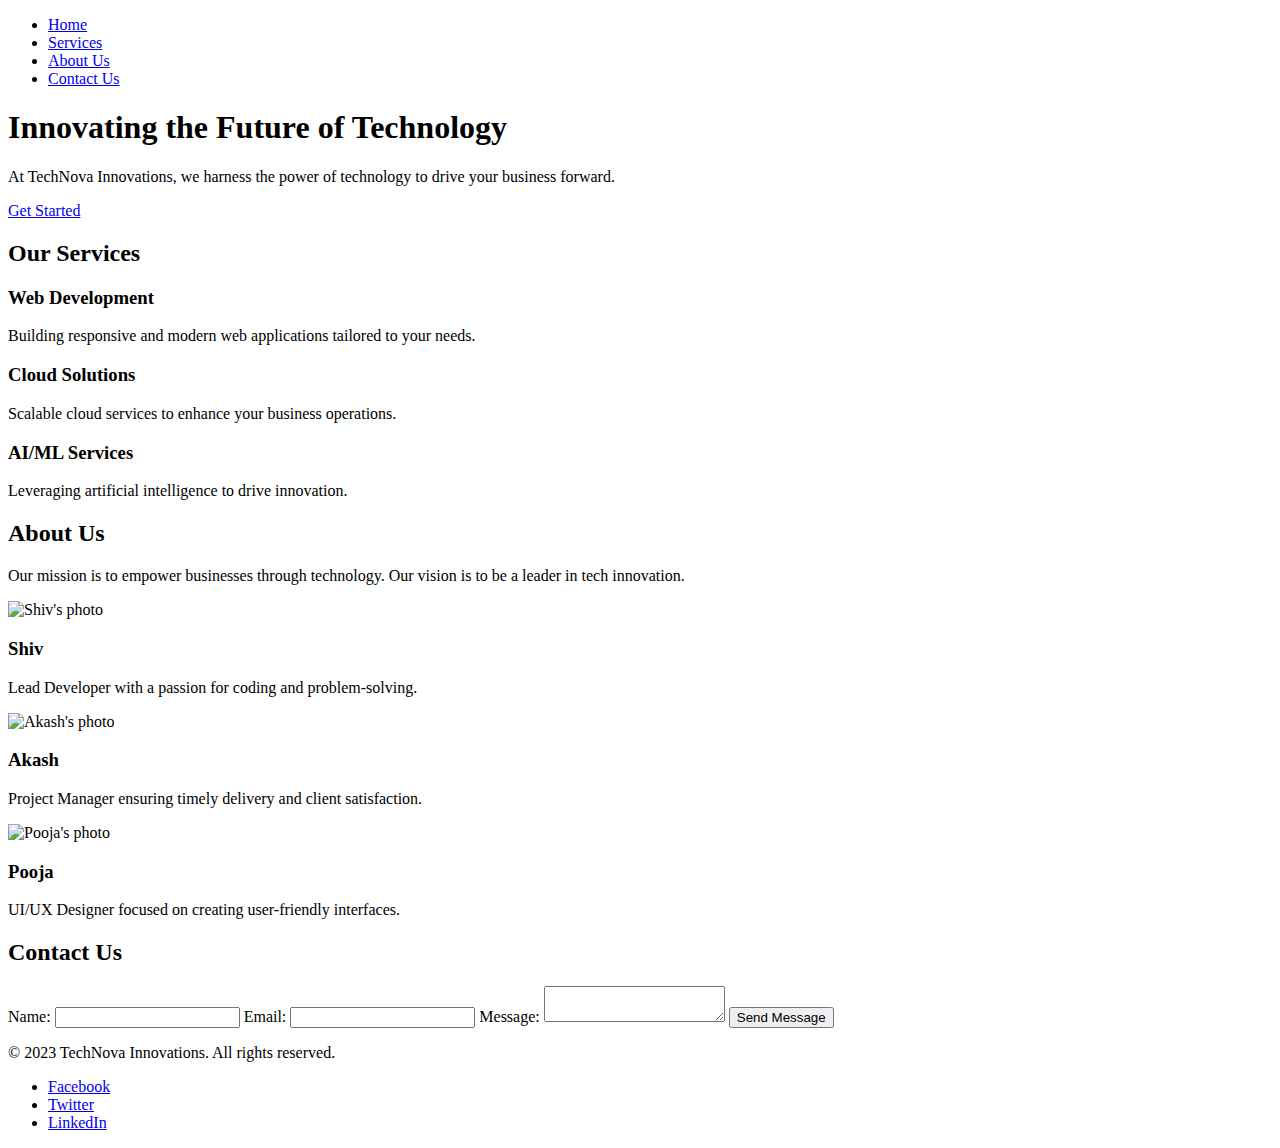
==== index.html @ a2205044 "Add files via upload" ====
<!DOCTYPE html>
<html lang="en">
<head>
    <meta charset="UTF-8">
    <meta name="viewport" content="width=device-width, initial-scale=1.0">
    <meta name="description" content="TechNova Innovations - Innovating the Future of Technology">
    <link rel="stylesheet" href="styles.css">
    <title>TechNova Innovations</title>
</head>
<body>
    <header>
        <nav>
            <ul>
                <li><a href="#home">Home</a></li>
                <li><a href="#services">Services</a></li>
                <li><a href="#about">About Us</a></li>
                <li><a href="#contact">Contact Us</a></li>
            </ul>
        </nav>
    </header>
    
    <section id="home" class="hero">
        <h1>Innovating the Future of Technology</h1>
        <p>At TechNova Innovations, we harness the power of technology to drive your business forward.</p>
        <a href="#services" class="cta-button">Get Started</a>
    </section>

    <section id="services">
        <h2>Our Services</h2>
        <div class="service-card">
            <h3>Web Development</h3>
            <p>Building responsive and modern web applications tailored to your needs.</p>
        </div>
        <div class="service-card">
            <h3>Cloud Solutions</h3>
            <p>Scalable cloud services to enhance your business operations.</p>
        </div>
        <div class="service-card">
            <h3>AI/ML Services</h3>
            <p>Leveraging artificial intelligence to drive innovation.</p>
        </div>
    </section>

    <section id="about">
        <h2>About Us</h2>
        <p>Our mission is to empower businesses through technology. Our vision is to be a leader in tech innovation.</p>
        <div class="team">
            <div class="team-member">
                <img src="shiv.jpg" alt="Shiv's photo">
                <h3>Shiv</h3>
                <p>Lead Developer with a passion for coding and problem-solving.</p>
            </div>
            <div class="team-member">
                <img src="akash.jpg" alt="Akash's photo">
                <h3>Akash</h3>
                <p>Project Manager ensuring timely delivery and client satisfaction.</p>
            </div>
            <div class="team-member">
                <img src="pooja.jpg" alt="Pooja's photo">
                <h3>Pooja</h3>
                <p>UI/UX Designer focused on creating user-friendly interfaces.</p>
            </div>
        </div>
    </section>

    <section id="contact">
        <h2>Contact Us</h2>
        <form>
            <label for="name">Name:</label>
            <input type="text" id="name" name="name" required>
            <label for="email">Email:</label>
            <input type="email" id="email" name="email" required>
            <label for="message">Message:</label>
            <textarea id="message" name="message" required></textarea>
            <button type="submit">Send Message</button>
        </form>
        <div id="map"></div>
    </section>

    <footer>
        <p>&copy; 2023 TechNova Innovations. All rights reserved.</p>
        <ul>
            <li><a href="#">Facebook</a></li>
            <li><a href="#">Twitter</a></li>
            <li><a href="#">LinkedIn</a></li>
        </ul>
    </footer>

    <script src="script.js"></script>
</body>
</html>
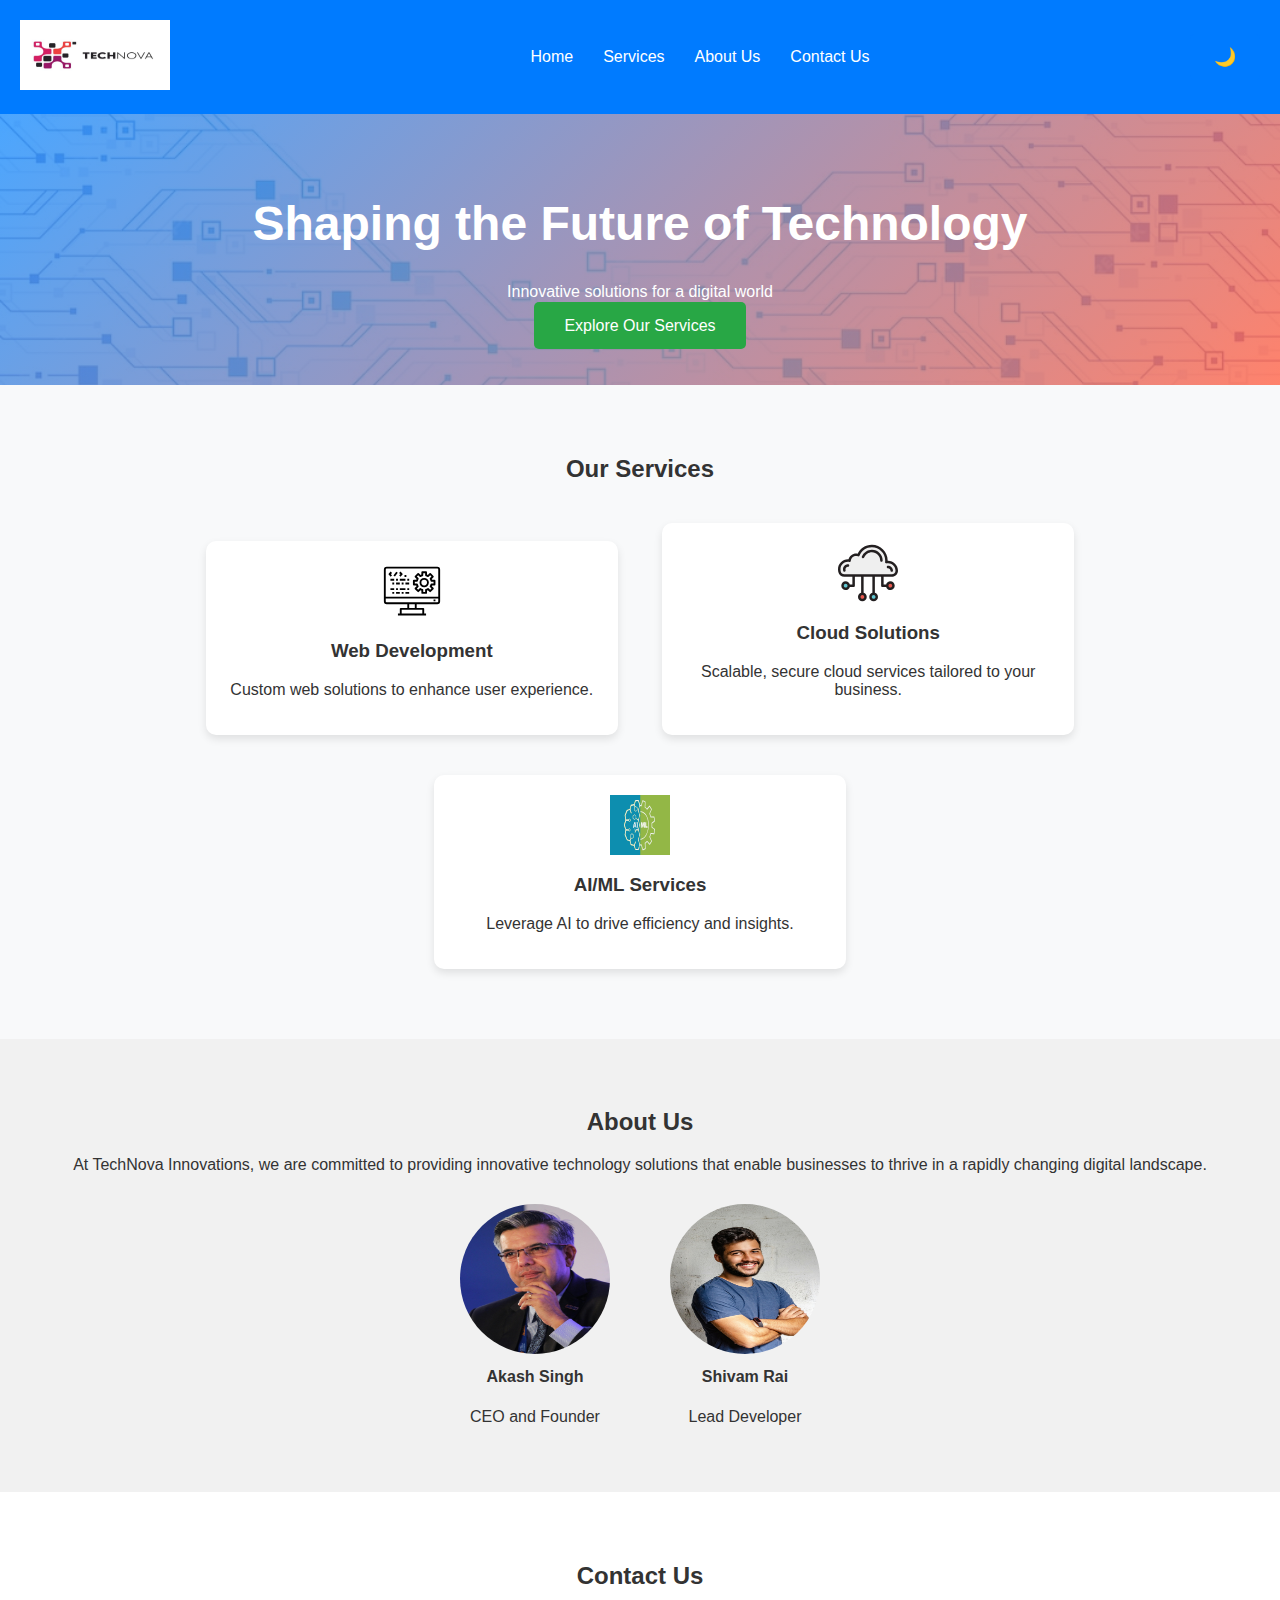
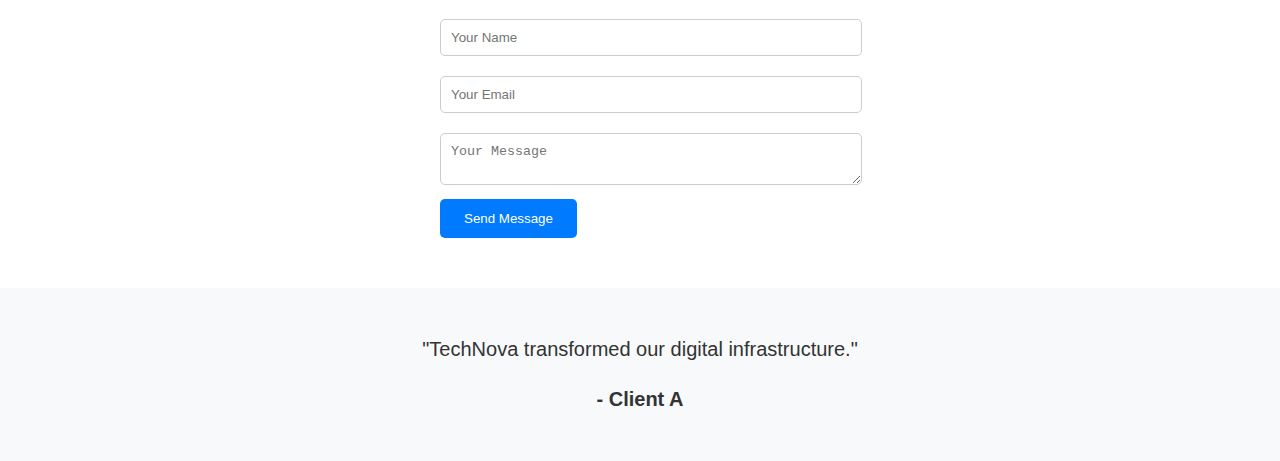
==== commit 2392789a: "Add files via upload" ====
--- a/index.html
+++ b/index.html
@@ -1,91 +1,100 @@
-<!DOCTYPE html>
-<html lang="en">
-<head>
-    <meta charset="UTF-8">
-    <meta name="viewport" content="width=device-width, initial-scale=1.0">
-    <meta name="description" content="TechNova Innovations - Innovating the Future of Technology">
-    <link rel="stylesheet" href="styles.css">
-    <title>TechNova Innovations</title>
-</head>
-<body>
-    <header>
-        <nav>
-            <ul>
-                <li><a href="#home">Home</a></li>
-                <li><a href="#services">Services</a></li>
-                <li><a href="#about">About Us</a></li>
-                <li><a href="#contact">Contact Us</a></li>
-            </ul>
-        </nav>
-    </header>
-    
-    <section id="home" class="hero">
-        <h1>Innovating the Future of Technology</h1>
-        <p>At TechNova Innovations, we harness the power of technology to drive your business forward.</p>
-        <a href="#services" class="cta-button">Get Started</a>
-    </section>
-
-    <section id="services">
-        <h2>Our Services</h2>
-        <div class="service-card">
-            <h3>Web Development</h3>
-            <p>Building responsive and modern web applications tailored to your needs.</p>
-        </div>
-        <div class="service-card">
-            <h3>Cloud Solutions</h3>
-            <p>Scalable cloud services to enhance your business operations.</p>
-        </div>
-        <div class="service-card">
-            <h3>AI/ML Services</h3>
-            <p>Leveraging artificial intelligence to drive innovation.</p>
-        </div>
-    </section>
-
-    <section id="about">
-        <h2>About Us</h2>
-        <p>Our mission is to empower businesses through technology. Our vision is to be a leader in tech innovation.</p>
-        <div class="team">
-            <div class="team-member">
-                <img src="shiv.jpg" alt="Shiv's photo">
-                <h3>Shiv</h3>
-                <p>Lead Developer with a passion for coding and problem-solving.</p>
-            </div>
-            <div class="team-member">
-                <img src="akash.jpg" alt="Akash's photo">
-                <h3>Akash</h3>
-                <p>Project Manager ensuring timely delivery and client satisfaction.</p>
-            </div>
-            <div class="team-member">
-                <img src="pooja.jpg" alt="Pooja's photo">
-                <h3>Pooja</h3>
-                <p>UI/UX Designer focused on creating user-friendly interfaces.</p>
-            </div>
-        </div>
-    </section>
-
-    <section id="contact">
-        <h2>Contact Us</h2>
-        <form>
-            <label for="name">Name:</label>
-            <input type="text" id="name" name="name" required>
-            <label for="email">Email:</label>
-            <input type="email" id="email" name="email" required>
-            <label for="message">Message:</label>
-            <textarea id="message" name="message" required></textarea>
-            <button type="submit">Send Message</button>
-        </form>
-        <div id="map"></div>
-    </section>
-
-    <footer>
-        <p>&copy; 2023 TechNova Innovations. All rights reserved.</p>
-        <ul>
-            <li><a href="#">Facebook</a></li>
-            <li><a href="#">Twitter</a></li>
-            <li><a href="#">LinkedIn</a></li>
-        </ul>
-    </footer>
-
-    <script src="script.js"></script>
-</body>
-</html>+<!DOCTYPE html>
+<html lang="en">
+<head>
+    <meta charset="UTF-8">
+    <meta name="viewport" content="width=device-width, initial-scale=1.0">
+    <meta name="description" content="TechNova Innovations provides cutting-edge web development, cloud solutions, and AI/ML services.">
+    <meta name="keywords" content="web development, cloud solutions, AI, machine learning, tech company">
+    <title>TechNova Innovations</title>
+    <link rel="stylesheet" href="styles.css">
+</head>
+<body>
+
+    <!-- Navigation Bar -->
+    <nav class="navbar">
+        <a href="#" class="logo">
+        <img src="logo.jpg" alt="TechNova Logo" width="150" height="70" >
+        </a>
+        <ul class="nav-links">
+            <li><a href="#home">Home</a></li>
+            <li><a href="#services">Services</a></li>
+            <li><a href="#about">About Us</a></li>
+            <li><a href="#contact">Contact Us</a></li>
+        </ul>
+        <button class="dark-mode-toggle" onclick="toggleDarkMode()">🌙</button>
+    </nav>
+
+    <!-- Home Section -->
+    <section class="hero" id="home" style="background: linear-gradient(135deg, rgba(30, 144, 255, 0.8), rgba(255, 99, 71, 0.8)), url('hero-bg.jpg') center/cover no-repeat;">
+      <div class="hero-content">
+          <h1 style="font-family: 'Poppins', sans-serif;">Shaping the Future of Technology</h1>
+          <p>Innovative solutions for a digital world</p>
+          <a href="#services" class="cta-btn">Explore Our Services</a>
+      </div>
+  </section>
+
+    <!-- Services Section -->
+    <section class="services" id="services">
+        <h2>Our Services</h2>
+        <div class="service-card">
+            <img src="web-dev-icon.svg" alt="Web Development Icon">
+            <h3>Web Development</h3>
+            <p>Custom web solutions to enhance user experience.</p>
+        </div>
+        <div class="service-card">
+            <img src="cloud-icon.svg" alt="Cloud Solutions Icon">
+            <h3>Cloud Solutions</h3>
+            <p>Scalable, secure cloud services tailored to your business.</p>
+        </div>
+        <div class="service-card">
+            <img src="ai-icon.svg" alt="AI/ML Services Icon">
+            <h3>AI/ML Services</h3>
+            <p>Leverage AI to drive efficiency and insights.</p>
+        </div>
+    </section>
+
+    <!-- About Us Section -->
+    <section class="about-us" id="about">
+        <h2>About Us</h2>
+        <p>At TechNova Innovations, we are committed to providing innovative technology solutions that enable businesses to thrive in a rapidly changing digital landscape.</p>
+        <div class="team">
+            <div class="team-member">
+                <img src="akash.jpg" alt="Akash">
+                <h4>Akash Singh</h4>
+                <p>CEO and Founder</p>
+            </div>
+            <div class="team-member">
+                <img src="shivam.jpg" alt="Shivam">
+                <h4>Shivam Rai</h4>
+                <p>Lead Developer</p>
+            </div>
+        </div>
+    </section>
+
+    <!-- Contact Us Section -->
+    <section class="contact-us" id="contact">
+        <h2>Contact Us</h2>
+        <form id="contact-form">
+            <input type="text" name="name" placeholder="Your Name" required>
+            <input type="email" name="email" placeholder="Your Email" required>
+            <textarea name="message" placeholder="Your Message" required></textarea>
+            <button type="submit">Send Message</button>
+        </form>
+      
+    </section>
+
+    <!-- Testimonial Slider -->
+    <section class="testimonial-slider">
+        <div class="testimonial active">
+            <p>"TechNova transformed our digital infrastructure."</p>
+            <h4>- Client A</h4>
+        </div>
+        <div class="testimonial">
+            <p>"The AI solutions improved our efficiency by 30%!"</p>
+            <h4>- Client B</h4>
+        </div>
+    </section>
+
+    <script src="script.js"></script>
+</body>
+</html>
--- a/styles.css
+++ b/styles.css
@@ -0,0 +1,225 @@
+/* General Styles */
+body {
+  font-family: 'Roboto', sans-serif;
+  margin: 0;
+  padding: 0;
+  background-color: #f8f9fa;
+  color: #333;
+}
+
+h1, h2, h3 {
+  font-family: 'Poppins', sans-serif;
+  font-weight: bold;
+}
+
+a {
+  text-decoration: none;
+}
+
+button {
+  background: none;
+  border: none;
+  cursor: pointer;
+}
+
+/* Navbar */
+.navbar {
+  display: flex;
+  justify-content: space-between;
+  align-items: center;
+  padding: 20px;
+  background-color: #007bff;
+  color: white;
+}
+
+.nav-links {
+  list-style: none;
+  display: flex;
+}
+
+.nav-links li {
+  margin: 0 15px;
+}
+
+.nav-links a {
+  color: white;
+  font-size: 16px;
+}
+
+.dark-mode-toggle {
+  font-size: 18px;
+}
+
+/* Hero Section */
+.hero {
+  background-color: #007bff;
+  color: white;
+  padding: 50px 20px;
+  text-align: center;
+}
+
+.hero-content h1 {
+  font-size: 48px;
+}
+
+.cta-btn {
+  background-color: #28a745;
+  color: white;
+  padding: 15px 30px;
+  border-radius: 5px;
+  margin-top: 20px;
+}
+
+.cta-btn:hover {
+  background-color: #218838;
+}
+
+/* Services Section */
+.services {
+  padding: 50px 20px;
+  text-align: center;
+}
+
+.service-card {
+  display: inline-block;
+  width: 30%;
+  margin: 20px;
+  background-color: white;
+  padding: 20px;
+  border-radius: 10px;
+  box-shadow: 0 4px 8px rgba(0, 0, 0, 0.1);
+  transition: transform 0.3s ease;
+}
+
+.service-card:hover {
+  transform: scale(1.05);
+}
+
+.service-card img {
+  width: 60px;
+  height: 60px;
+}
+
+.service-card h3 {
+  margin-top: 15px;
+}
+
+.service-card p {
+  margin-top: 10px;
+}
+
+/* About Us Section */
+.about-us {
+  padding: 50px 20px;
+  background-color: #f1f1f1;
+  text-align: center;
+}
+
+.team {
+  display: flex;
+  justify-content: center;
+  margin-top: 30px;
+}
+
+.team-member {
+  margin: 0 30px;
+  text-align: center;
+}
+
+.team-member img {
+  width: 150px;
+  height: 150px;
+  border-radius: 50%;
+}
+
+.team-member h4 {
+  margin-top: 10px;
+}
+
+/* Contact Us Section */
+.contact-us {
+  padding: 50px 20px;
+  background-color: #ffffff;
+  text-align: center;
+}
+
+form {
+  display: inline-block;
+  text-align: left;
+  max-width: 400px;
+}
+
+input, textarea {
+  width: 100%;
+  padding: 10px;
+  margin: 10px 0;
+  border-radius: 5px;
+  border: 1px solid #ccc;
+}
+
+button {
+  background-color: #007bff;
+  color: white;
+  padding: 12px 24px;
+  border-radius: 5px;
+  cursor: pointer;
+}
+
+button:hover {
+  background-color: #0056b3;
+}
+
+/* Testimonial Slider */
+.testimonial-slider {
+  text-align: center;
+  margin: 50px 0;
+}
+
+.testimonial {
+  display: none;
+  font-size: 20px;
+  margin-bottom: 20px;
+}
+
+.testimonial.active {
+  display: block;
+}
+
+/* Dark Mode */
+body.dark-mode {
+  background-color: #121212;
+  color: white;
+}
+
+body.dark-mode .navbar {
+  background-color: #333;
+}
+
+body.dark-mode .cta-btn {
+  background-color: #1e7e34;
+}
+
+body.dark-mode .service-card {
+  background-color: #1e1e1e;
+  color: white;
+}
+
+body.dark-mode .service-card:hover {
+  background-color: #333;
+}
+
+/* Mobile Styles */
+@media (max-width: 768px) {
+  .service-card {
+      width: 80%;
+      margin: 10px 0;
+  }
+
+  .team {
+      flex-direction: column;
+  }
+
+  .team-member {
+      margin: 20px 0;
+  }
+}
